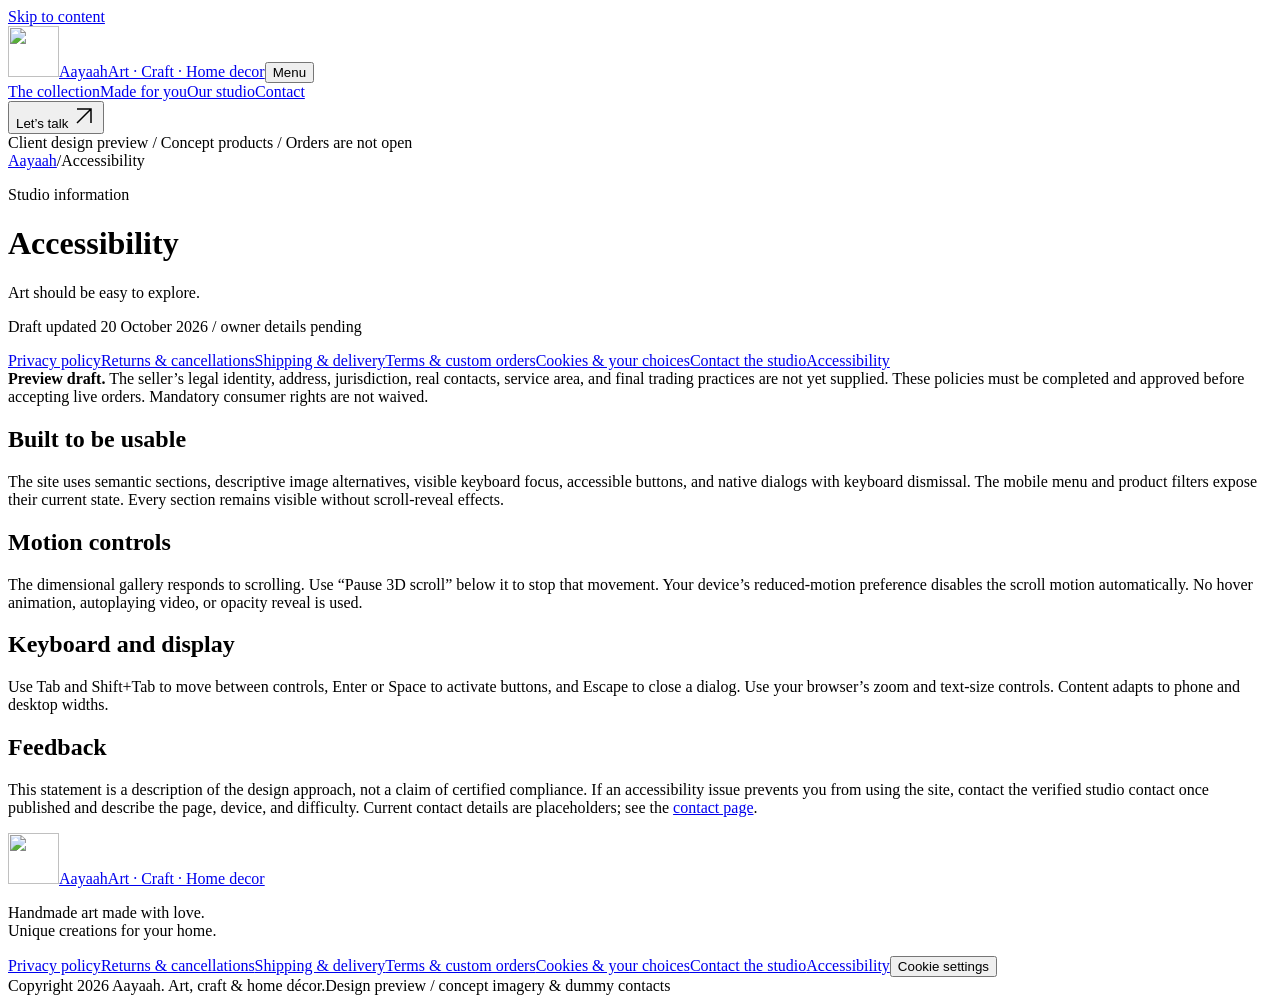
==== accessibility/index.html @ 4e4a51dd "Publish Aayaah client design preview" ====
<!doctype html>
<html lang="en"><head><meta charset="utf-8"><meta name="viewport" content="width=device-width,initial-scale=1"><meta name="theme-color" content="#141410"><meta name="description" content="Art should be easy to explore."><meta name="robots" content="noindex,nofollow"><title>Accessibility — Aayaah</title><link rel="icon" type="image/svg+xml" href="/aayaah-studio-preview/assets/favicon.svg"><link rel="stylesheet" href="/aayaah-studio-preview/site.css"><script type="module" src="/aayaah-studio-preview/site.js"></script></head><body><a href="#main" class="skip-link">Skip to content</a><header class="site-header wrap"><a class="brand" href="/aayaah-studio-preview/" aria-label="Aayaah home"><img class="brand-icon" src="/aayaah-studio-preview/assets/aayaah-logo.jpg" alt="" width="51" height="51"><span class="brand-word">Aayaah<span class="brand-sub">Art · Craft · Home decor</span></span></a><button type="button" class="menu-toggle" data-menu aria-expanded="false" aria-controls="main-nav">Menu</button><nav class="nav-links" id="main-nav" aria-label="Main navigation"><a href="/aayaah-studio-preview/#collection">The collection</a><a href="/aayaah-studio-preview/#custom">Made for you</a><a href="/aayaah-studio-preview/#studio">Our studio</a><a href="/aayaah-studio-preview/#contact">Contact</a></nav><button type="button" class="button header-contact" data-enquire="a custom piece">Let’s talk <svg class="arrow" width="24" height="24" viewBox="0 0 24 24" fill="none" stroke="currentColor" stroke-width="1.5" aria-hidden="true"><path d="M5 19 19 5M5 5h14v14"/></svg></button></header><main id="main"><div class="preview-ribbon">Client design preview / Concept products / Orders are not open</div><div class="policy-shell wrap"><nav class="policy-breadcrumb" aria-label="Breadcrumb"><a href="/aayaah-studio-preview/">Aayaah</a><span aria-hidden="true">/</span><span>Accessibility</span></nav><p class="eyebrow">Studio information</p><h1>Accessibility</h1><p>Art should be easy to explore.</p><p class="policy-date">Draft updated 20 October 2026 / owner details pending</p><div class="policy-layout"><nav class="policy-nav" aria-label="Studio information"><a href="/aayaah-studio-preview/privacy/">Privacy policy</a><a href="/aayaah-studio-preview/returns/">Returns & cancellations</a><a href="/aayaah-studio-preview/shipping/">Shipping & delivery</a><a href="/aayaah-studio-preview/terms/">Terms & custom orders</a><a href="/aayaah-studio-preview/cookies/">Cookies & your choices</a><a href="/aayaah-studio-preview/contact/">Contact the studio</a><a href="/aayaah-studio-preview/accessibility/" aria-current="page">Accessibility</a></nav><article class="policy-article"><div class="policy-draft"><strong>Preview draft.</strong> The seller’s legal identity, address, jurisdiction, real contacts, service area, and final trading practices are not yet supplied. These policies must be completed and approved before accepting live orders. Mandatory consumer rights are not waived.</div><h2>Built to be usable</h2><p>The site uses semantic sections, descriptive image alternatives, visible keyboard focus, accessible buttons, and native dialogs with keyboard dismissal. The mobile menu and product filters expose their current state. Every section remains visible without scroll-reveal effects.</p><h2>Motion controls</h2><p>The dimensional gallery responds to scrolling. Use “Pause 3D scroll” below it to stop that movement. Your device’s reduced-motion preference disables the scroll motion automatically. No hover animation, autoplaying video, or opacity reveal is used.</p><h2>Keyboard and display</h2><p>Use Tab and Shift+Tab to move between controls, Enter or Space to activate buttons, and Escape to close a dialog. Use your browser’s zoom and text-size controls. Content adapts to phone and desktop widths.</p><h2>Feedback</h2><p>This statement is a description of the design approach, not a claim of certified compliance. If an accessibility issue prevents you from using the site, contact the verified studio contact once published and describe the page, device, and difficulty. Current contact details are placeholders; see the <a href="/aayaah-studio-preview/contact/">contact page</a>.</p></article></div></div></main><footer class="site-footer wrap"><div class="footer-main"><div><a class="brand" href="/aayaah-studio-preview/" aria-label="Aayaah home"><img class="brand-icon" src="/aayaah-studio-preview/assets/aayaah-logo.jpg" alt="" width="51" height="51"><span class="brand-word">Aayaah<span class="brand-sub">Art · Craft · Home decor</span></span></a><p class="footer-copy">Handmade art made with love.<br>Unique creations for your home.</p></div><nav class="footer-links" aria-label="Policies and information"><a href="/aayaah-studio-preview/privacy/">Privacy policy</a><a href="/aayaah-studio-preview/returns/">Returns & cancellations</a><a href="/aayaah-studio-preview/shipping/">Shipping & delivery</a><a href="/aayaah-studio-preview/terms/">Terms & custom orders</a><a href="/aayaah-studio-preview/cookies/">Cookies & your choices</a><a href="/aayaah-studio-preview/contact/">Contact the studio</a><a href="/aayaah-studio-preview/accessibility/">Accessibility</a><button type="button" data-cookie-settings>Cookie settings</button></nav></div><div class="footer-bottom"><span>Copyright 2026 Aayaah. Art, craft & home décor.</span><span>Design preview / concept imagery & dummy contacts</span></div></footer><aside class="cookie-banner" data-cookie-banner aria-labelledby="cookie-title" hidden><h2 id="cookie-title">A little privacy. Your choice.</h2><p>No advertising or analytics. We can save your privacy choice on this device for 180 days, or you can explore without saving it. Read our <a href="/aayaah-studio-preview/cookies/">cookie policy</a> and <a href="/aayaah-studio-preview/privacy/">privacy policy</a>.</p><div class="cookie-actions"><button type="button" data-privacy-choice="remember">Allow & remember</button><button type="button" class="secondary" data-privacy-choice="none">Use without saving</button></div></aside><dialog id="enquiry-dialog" aria-labelledby="enquiry-title"><button type="button" class="close-dialog" data-close-dialog aria-label="Close enquiry">Close ×</button><p class="eyebrow">Aayaah / a personal conversation</p><h2 id="enquiry-title">Let’s talk about<br><em class="serif">your piece.</em></h2><p data-demo-notice>This preview uses dummy contacts. Compose and copy a message below; it will not be sent. Real WhatsApp and Instagram destinations will be connected before launch.</p><div class="dialog-channel-options" role="group" aria-label="Choose contact channel"><button type="button" data-select-channel="whatsapp" aria-pressed="true">WhatsApp</button><button type="button" data-select-channel="instagram" aria-pressed="false">Instagram</button></div><div class="dialog-details">Contact destination<strong data-contact-target></strong></div><label for="enquiry-message">Your enquiry</label><textarea id="enquiry-message" maxlength="2500" spellcheck="true"></textarea><button type="button" class="button dark" data-contact-action>Copy enquiry message</button><p class="status-message" role="status" data-enquiry-status></p><p>Discuss the price, materials, size, and delivery before agreeing an order. Read <a href="/aayaah-studio-preview/privacy/">Privacy</a> and <a href="/aayaah-studio-preview/terms/">Terms</a>.</p></dialog><dialog id="privacy-dialog" aria-labelledby="privacy-title"><button type="button" class="close-dialog" data-close-dialog aria-label="Close privacy choices">Close ×</button><p class="eyebrow">Your device / your choice</p><h2 id="privacy-title">Privacy,<br><em class="serif">kept simple.</em></h2><p data-privacy-status></p><p>Allowing storage only remembers this choice for 180 days. Continuing without saving removes the preference; the notice may appear on the next page. No choice enables advertising or analytics.</p><button type="button" class="button dark" data-privacy-choice="remember">Allow & remember</button><button type="button" class="button" data-privacy-choice="none">Use without saving</button><p>Read the <a href="/aayaah-studio-preview/cookies/">cookie policy</a> and <a href="/aayaah-studio-preview/privacy/">privacy policy</a>.</p></dialog><noscript><p class="wrap">JavaScript enables collection filters, enquiry previews, privacy preferences, and the mobile menu. All art and policy content remains readable. Visit <a href="/aayaah-studio-preview/contact/">Contact details</a> for the preview contact information.</p></noscript></body></html>
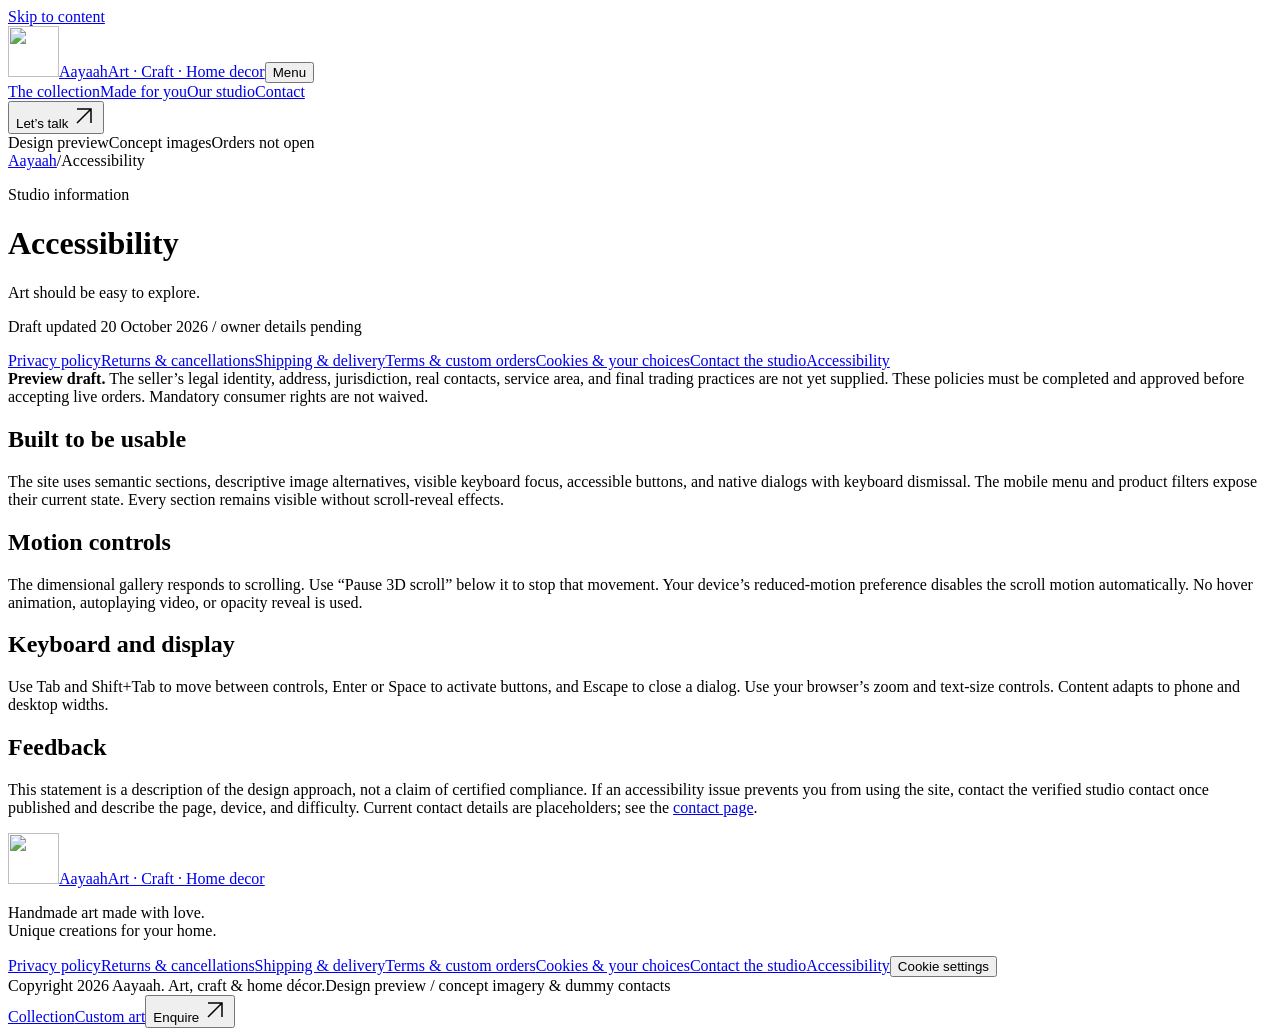
==== commit c78628b8: "Fix mobile layout and add lightweight scroll interactions" ====
--- a/accessibility/index.html
+++ b/accessibility/index.html
@@ -1,2 +1,2 @@
 <!doctype html>
-<html lang="en"><head><meta charset="utf-8"><meta name="viewport" content="width=device-width,initial-scale=1"><meta name="theme-color" content="#141410"><meta name="description" content="Art should be easy to explore."><meta name="robots" content="noindex,nofollow"><title>Accessibility — Aayaah</title><link rel="icon" type="image/svg+xml" href="/aayaah-studio-preview/assets/favicon.svg"><link rel="stylesheet" href="/aayaah-studio-preview/site.css"><script type="module" src="/aayaah-studio-preview/site.js"></script></head><body><a href="#main" class="skip-link">Skip to content</a><header class="site-header wrap"><a class="brand" href="/aayaah-studio-preview/" aria-label="Aayaah home"><img class="brand-icon" src="/aayaah-studio-preview/assets/aayaah-logo.jpg" alt="" width="51" height="51"><span class="brand-word">Aayaah<span class="brand-sub">Art · Craft · Home decor</span></span></a><button type="button" class="menu-toggle" data-menu aria-expanded="false" aria-controls="main-nav">Menu</button><nav class="nav-links" id="main-nav" aria-label="Main navigation"><a href="/aayaah-studio-preview/#collection">The collection</a><a href="/aayaah-studio-preview/#custom">Made for you</a><a href="/aayaah-studio-preview/#studio">Our studio</a><a href="/aayaah-studio-preview/#contact">Contact</a></nav><button type="button" class="button header-contact" data-enquire="a custom piece">Let’s talk <svg class="arrow" width="24" height="24" viewBox="0 0 24 24" fill="none" stroke="currentColor" stroke-width="1.5" aria-hidden="true"><path d="M5 19 19 5M5 5h14v14"/></svg></button></header><main id="main"><div class="preview-ribbon">Client design preview / Concept products / Orders are not open</div><div class="policy-shell wrap"><nav class="policy-breadcrumb" aria-label="Breadcrumb"><a href="/aayaah-studio-preview/">Aayaah</a><span aria-hidden="true">/</span><span>Accessibility</span></nav><p class="eyebrow">Studio information</p><h1>Accessibility</h1><p>Art should be easy to explore.</p><p class="policy-date">Draft updated 20 October 2026 / owner details pending</p><div class="policy-layout"><nav class="policy-nav" aria-label="Studio information"><a href="/aayaah-studio-preview/privacy/">Privacy policy</a><a href="/aayaah-studio-preview/returns/">Returns & cancellations</a><a href="/aayaah-studio-preview/shipping/">Shipping & delivery</a><a href="/aayaah-studio-preview/terms/">Terms & custom orders</a><a href="/aayaah-studio-preview/cookies/">Cookies & your choices</a><a href="/aayaah-studio-preview/contact/">Contact the studio</a><a href="/aayaah-studio-preview/accessibility/" aria-current="page">Accessibility</a></nav><article class="policy-article"><div class="policy-draft"><strong>Preview draft.</strong> The seller’s legal identity, address, jurisdiction, real contacts, service area, and final trading practices are not yet supplied. These policies must be completed and approved before accepting live orders. Mandatory consumer rights are not waived.</div><h2>Built to be usable</h2><p>The site uses semantic sections, descriptive image alternatives, visible keyboard focus, accessible buttons, and native dialogs with keyboard dismissal. The mobile menu and product filters expose their current state. Every section remains visible without scroll-reveal effects.</p><h2>Motion controls</h2><p>The dimensional gallery responds to scrolling. Use “Pause 3D scroll” below it to stop that movement. Your device’s reduced-motion preference disables the scroll motion automatically. No hover animation, autoplaying video, or opacity reveal is used.</p><h2>Keyboard and display</h2><p>Use Tab and Shift+Tab to move between controls, Enter or Space to activate buttons, and Escape to close a dialog. Use your browser’s zoom and text-size controls. Content adapts to phone and desktop widths.</p><h2>Feedback</h2><p>This statement is a description of the design approach, not a claim of certified compliance. If an accessibility issue prevents you from using the site, contact the verified studio contact once published and describe the page, device, and difficulty. Current contact details are placeholders; see the <a href="/aayaah-studio-preview/contact/">contact page</a>.</p></article></div></div></main><footer class="site-footer wrap"><div class="footer-main"><div><a class="brand" href="/aayaah-studio-preview/" aria-label="Aayaah home"><img class="brand-icon" src="/aayaah-studio-preview/assets/aayaah-logo.jpg" alt="" width="51" height="51"><span class="brand-word">Aayaah<span class="brand-sub">Art · Craft · Home decor</span></span></a><p class="footer-copy">Handmade art made with love.<br>Unique creations for your home.</p></div><nav class="footer-links" aria-label="Policies and information"><a href="/aayaah-studio-preview/privacy/">Privacy policy</a><a href="/aayaah-studio-preview/returns/">Returns & cancellations</a><a href="/aayaah-studio-preview/shipping/">Shipping & delivery</a><a href="/aayaah-studio-preview/terms/">Terms & custom orders</a><a href="/aayaah-studio-preview/cookies/">Cookies & your choices</a><a href="/aayaah-studio-preview/contact/">Contact the studio</a><a href="/aayaah-studio-preview/accessibility/">Accessibility</a><button type="button" data-cookie-settings>Cookie settings</button></nav></div><div class="footer-bottom"><span>Copyright 2026 Aayaah. Art, craft & home décor.</span><span>Design preview / concept imagery & dummy contacts</span></div></footer><aside class="cookie-banner" data-cookie-banner aria-labelledby="cookie-title" hidden><h2 id="cookie-title">A little privacy. Your choice.</h2><p>No advertising or analytics. We can save your privacy choice on this device for 180 days, or you can explore without saving it. Read our <a href="/aayaah-studio-preview/cookies/">cookie policy</a> and <a href="/aayaah-studio-preview/privacy/">privacy policy</a>.</p><div class="cookie-actions"><button type="button" data-privacy-choice="remember">Allow & remember</button><button type="button" class="secondary" data-privacy-choice="none">Use without saving</button></div></aside><dialog id="enquiry-dialog" aria-labelledby="enquiry-title"><button type="button" class="close-dialog" data-close-dialog aria-label="Close enquiry">Close ×</button><p class="eyebrow">Aayaah / a personal conversation</p><h2 id="enquiry-title">Let’s talk about<br><em class="serif">your piece.</em></h2><p data-demo-notice>This preview uses dummy contacts. Compose and copy a message below; it will not be sent. Real WhatsApp and Instagram destinations will be connected before launch.</p><div class="dialog-channel-options" role="group" aria-label="Choose contact channel"><button type="button" data-select-channel="whatsapp" aria-pressed="true">WhatsApp</button><button type="button" data-select-channel="instagram" aria-pressed="false">Instagram</button></div><div class="dialog-details">Contact destination<strong data-contact-target></strong></div><label for="enquiry-message">Your enquiry</label><textarea id="enquiry-message" maxlength="2500" spellcheck="true"></textarea><button type="button" class="button dark" data-contact-action>Copy enquiry message</button><p class="status-message" role="status" data-enquiry-status></p><p>Discuss the price, materials, size, and delivery before agreeing an order. Read <a href="/aayaah-studio-preview/privacy/">Privacy</a> and <a href="/aayaah-studio-preview/terms/">Terms</a>.</p></dialog><dialog id="privacy-dialog" aria-labelledby="privacy-title"><button type="button" class="close-dialog" data-close-dialog aria-label="Close privacy choices">Close ×</button><p class="eyebrow">Your device / your choice</p><h2 id="privacy-title">Privacy,<br><em class="serif">kept simple.</em></h2><p data-privacy-status></p><p>Allowing storage only remembers this choice for 180 days. Continuing without saving removes the preference; the notice may appear on the next page. No choice enables advertising or analytics.</p><button type="button" class="button dark" data-privacy-choice="remember">Allow & remember</button><button type="button" class="button" data-privacy-choice="none">Use without saving</button><p>Read the <a href="/aayaah-studio-preview/cookies/">cookie policy</a> and <a href="/aayaah-studio-preview/privacy/">privacy policy</a>.</p></dialog><noscript><p class="wrap">JavaScript enables collection filters, enquiry previews, privacy preferences, and the mobile menu. All art and policy content remains readable. Visit <a href="/aayaah-studio-preview/contact/">Contact details</a> for the preview contact information.</p></noscript></body></html>
+<html lang="en"><head><meta charset="utf-8"><meta name="viewport" content="width=device-width,initial-scale=1"><meta name="theme-color" content="#141410"><meta name="description" content="Art should be easy to explore."><meta name="robots" content="noindex,nofollow"><title>Accessibility — Aayaah</title><link rel="icon" type="image/svg+xml" href="/aayaah-studio-preview/assets/favicon.svg"><link rel="stylesheet" href="/aayaah-studio-preview/site.css?v=7b7bf8d8a28e"><script type="module" src="/aayaah-studio-preview/site.js?v=3ce2d5aabee8"></script></head><body><a href="#main" class="skip-link">Skip to content</a><header class="site-header wrap"><a class="brand" href="/aayaah-studio-preview/" aria-label="Aayaah home"><img class="brand-icon" src="/aayaah-studio-preview/assets/aayaah-logo.jpg" alt="" width="51" height="51"><span class="brand-word">Aayaah<span class="brand-sub">Art · Craft · Home decor</span></span></a><button type="button" class="menu-toggle" data-menu aria-expanded="false" aria-controls="main-nav">Menu</button><nav class="nav-links" id="main-nav" aria-label="Main navigation"><a href="/aayaah-studio-preview/#collection">The collection</a><a href="/aayaah-studio-preview/#custom">Made for you</a><a href="/aayaah-studio-preview/#studio">Our studio</a><a href="/aayaah-studio-preview/#contact">Contact</a></nav><span class="reading-progress" data-page-progress aria-hidden="true"></span><button type="button" class="button header-contact" data-enquire="a custom piece">Let’s talk <svg class="arrow" width="24" height="24" viewBox="0 0 24 24" fill="none" stroke="currentColor" stroke-width="1.5" aria-hidden="true"><path d="M5 19 19 5M5 5h14v14"/></svg></button></header><main id="main"><div class="preview-ribbon"><span>Design preview</span><span>Concept images</span><span>Orders not open</span></div><div class="policy-shell wrap"><nav class="policy-breadcrumb" aria-label="Breadcrumb"><a href="/aayaah-studio-preview/">Aayaah</a><span aria-hidden="true">/</span><span>Accessibility</span></nav><p class="eyebrow">Studio information</p><h1>Accessibility</h1><p>Art should be easy to explore.</p><p class="policy-date">Draft updated 20 October 2026 / owner details pending</p><div class="policy-layout"><nav class="policy-nav" aria-label="Studio information"><a href="/aayaah-studio-preview/privacy/">Privacy policy</a><a href="/aayaah-studio-preview/returns/">Returns & cancellations</a><a href="/aayaah-studio-preview/shipping/">Shipping & delivery</a><a href="/aayaah-studio-preview/terms/">Terms & custom orders</a><a href="/aayaah-studio-preview/cookies/">Cookies & your choices</a><a href="/aayaah-studio-preview/contact/">Contact the studio</a><a href="/aayaah-studio-preview/accessibility/" aria-current="page">Accessibility</a></nav><article class="policy-article"><div class="policy-draft"><strong>Preview draft.</strong> The seller’s legal identity, address, jurisdiction, real contacts, service area, and final trading practices are not yet supplied. These policies must be completed and approved before accepting live orders. Mandatory consumer rights are not waived.</div><h2>Built to be usable</h2><p>The site uses semantic sections, descriptive image alternatives, visible keyboard focus, accessible buttons, and native dialogs with keyboard dismissal. The mobile menu and product filters expose their current state. Every section remains visible without scroll-reveal effects.</p><h2>Motion controls</h2><p>The dimensional gallery responds to scrolling. Use “Pause 3D scroll” below it to stop that movement. Your device’s reduced-motion preference disables the scroll motion automatically. No hover animation, autoplaying video, or opacity reveal is used.</p><h2>Keyboard and display</h2><p>Use Tab and Shift+Tab to move between controls, Enter or Space to activate buttons, and Escape to close a dialog. Use your browser’s zoom and text-size controls. Content adapts to phone and desktop widths.</p><h2>Feedback</h2><p>This statement is a description of the design approach, not a claim of certified compliance. If an accessibility issue prevents you from using the site, contact the verified studio contact once published and describe the page, device, and difficulty. Current contact details are placeholders; see the <a href="/aayaah-studio-preview/contact/">contact page</a>.</p></article></div></div></main><footer class="site-footer wrap"><div class="footer-main"><div><a class="brand" href="/aayaah-studio-preview/" aria-label="Aayaah home"><img class="brand-icon" src="/aayaah-studio-preview/assets/aayaah-logo.jpg" alt="" width="51" height="51"><span class="brand-word">Aayaah<span class="brand-sub">Art · Craft · Home decor</span></span></a><p class="footer-copy">Handmade art made with love.<br>Unique creations for your home.</p></div><nav class="footer-links" aria-label="Policies and information"><a href="/aayaah-studio-preview/privacy/">Privacy policy</a><a href="/aayaah-studio-preview/returns/">Returns & cancellations</a><a href="/aayaah-studio-preview/shipping/">Shipping & delivery</a><a href="/aayaah-studio-preview/terms/">Terms & custom orders</a><a href="/aayaah-studio-preview/cookies/">Cookies & your choices</a><a href="/aayaah-studio-preview/contact/">Contact the studio</a><a href="/aayaah-studio-preview/accessibility/">Accessibility</a><button type="button" data-cookie-settings>Cookie settings</button></nav></div><div class="footer-bottom"><span>Copyright 2026 Aayaah. Art, craft & home décor.</span><span>Design preview / concept imagery & dummy contacts</span></div></footer><nav class="mobile-dock" aria-label="Quick mobile navigation"><a href="/aayaah-studio-preview/#collection">Collection</a><a href="/aayaah-studio-preview/#custom">Custom art</a><button type="button" data-enquire="a custom piece">Enquire <svg class="arrow" width="24" height="24" viewBox="0 0 24 24" fill="none" stroke="currentColor" stroke-width="1.5" aria-hidden="true"><path d="M5 19 19 5M5 5h14v14"/></svg></button></nav><aside class="cookie-banner" data-cookie-banner aria-labelledby="cookie-title" hidden><h2 id="cookie-title">A little privacy. Your choice.</h2><p>No advertising or analytics. We can save your privacy choice on this device for 180 days, or you can explore without saving it. Read our <a href="/aayaah-studio-preview/cookies/">cookie policy</a> and <a href="/aayaah-studio-preview/privacy/">privacy policy</a>.</p><div class="cookie-actions"><button type="button" data-privacy-choice="remember">Allow & remember</button><button type="button" class="secondary" data-privacy-choice="none">Use without saving</button></div></aside><dialog id="enquiry-dialog" aria-labelledby="enquiry-title"><button type="button" class="close-dialog" data-close-dialog aria-label="Close enquiry">Close ×</button><p class="eyebrow">Aayaah / a personal conversation</p><h2 id="enquiry-title">Let’s talk about<br><em class="serif">your piece.</em></h2><p data-demo-notice>This preview uses dummy contacts. Compose and copy a message below; it will not be sent. Real WhatsApp and Instagram destinations will be connected before launch.</p><div class="dialog-channel-options" role="group" aria-label="Choose contact channel"><button type="button" data-select-channel="whatsapp" aria-pressed="true">WhatsApp</button><button type="button" data-select-channel="instagram" aria-pressed="false">Instagram</button></div><div class="dialog-details">Contact destination<strong data-contact-target></strong></div><label for="enquiry-message">Your enquiry</label><textarea id="enquiry-message" maxlength="2500" spellcheck="true"></textarea><button type="button" class="button dark" data-contact-action>Copy enquiry message</button><p class="status-message" role="status" data-enquiry-status></p><p>Discuss the price, materials, size, and delivery before agreeing an order. Read <a href="/aayaah-studio-preview/privacy/">Privacy</a> and <a href="/aayaah-studio-preview/terms/">Terms</a>.</p></dialog><dialog id="privacy-dialog" aria-labelledby="privacy-title"><button type="button" class="close-dialog" data-close-dialog aria-label="Close privacy choices">Close ×</button><p class="eyebrow">Your device / your choice</p><h2 id="privacy-title">Privacy,<br><em class="serif">kept simple.</em></h2><p data-privacy-status></p><p>Allowing storage only remembers this choice for 180 days. Continuing without saving removes the preference; the notice may appear on the next page. No choice enables advertising or analytics.</p><button type="button" class="button dark" data-privacy-choice="remember">Allow & remember</button><button type="button" class="button" data-privacy-choice="none">Use without saving</button><p>Read the <a href="/aayaah-studio-preview/cookies/">cookie policy</a> and <a href="/aayaah-studio-preview/privacy/">privacy policy</a>.</p></dialog><noscript><p class="wrap">JavaScript enables collection filters, enquiry previews, privacy preferences, and the mobile menu. All art and policy content remains readable. Visit <a href="/aayaah-studio-preview/contact/">Contact details</a> for the preview contact information.</p></noscript></body></html>
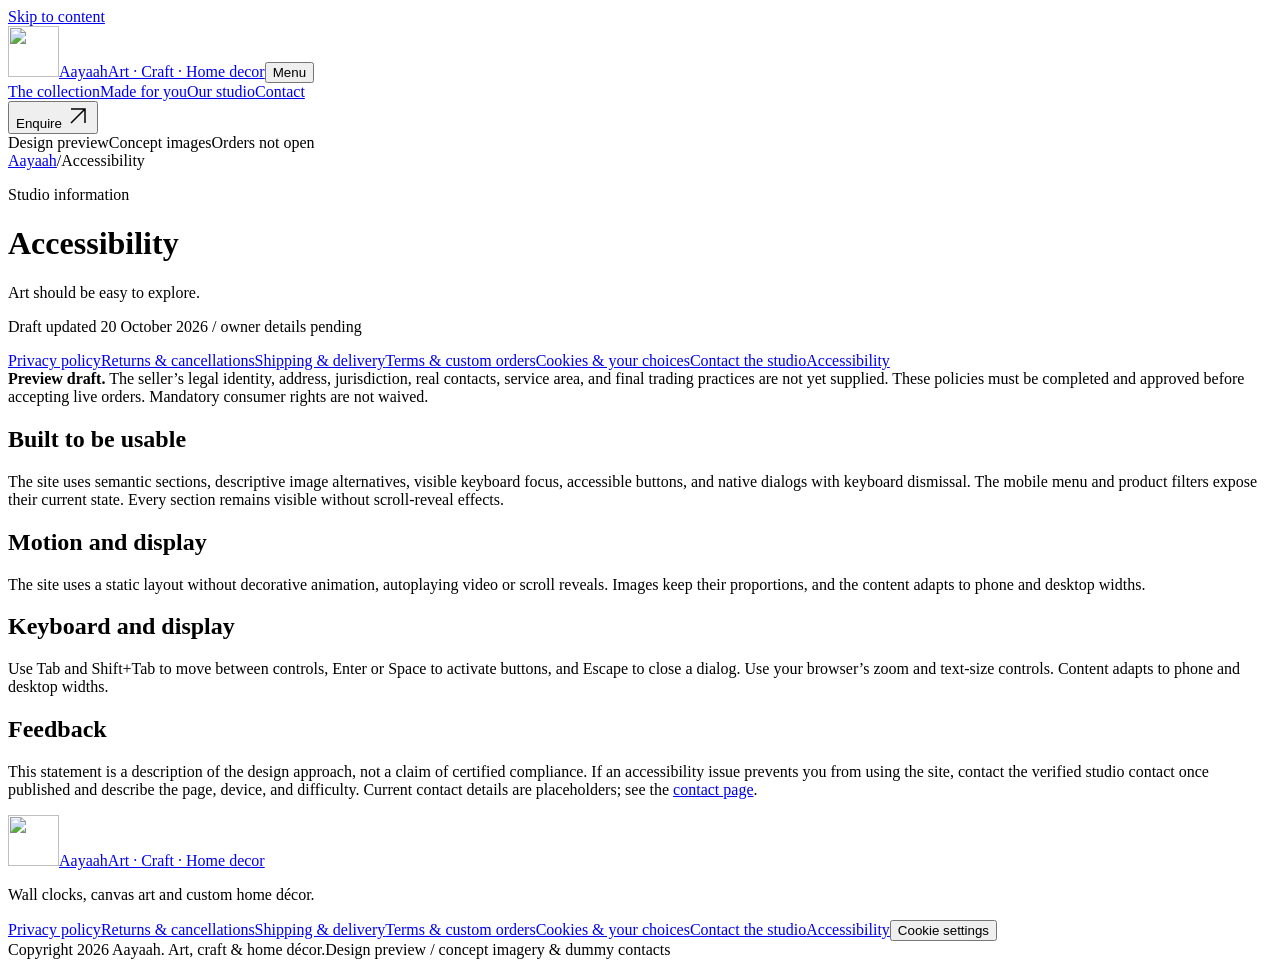
==== commit 2d88dc7c: "Restyle Aayaah with a minimal silver and brown design" ====
--- a/accessibility/index.html
+++ b/accessibility/index.html
@@ -1,2 +1,2 @@
 <!doctype html>
-<html lang="en"><head><meta charset="utf-8"><meta name="viewport" content="width=device-width,initial-scale=1"><meta name="theme-color" content="#141410"><meta name="description" content="Art should be easy to explore."><meta name="robots" content="noindex,nofollow"><title>Accessibility — Aayaah</title><link rel="icon" type="image/svg+xml" href="/aayaah-studio-preview/assets/favicon.svg"><link rel="stylesheet" href="/aayaah-studio-preview/site.css?v=7b7bf8d8a28e"><script type="module" src="/aayaah-studio-preview/site.js?v=3ce2d5aabee8"></script></head><body><a href="#main" class="skip-link">Skip to content</a><header class="site-header wrap"><a class="brand" href="/aayaah-studio-preview/" aria-label="Aayaah home"><img class="brand-icon" src="/aayaah-studio-preview/assets/aayaah-logo.jpg" alt="" width="51" height="51"><span class="brand-word">Aayaah<span class="brand-sub">Art · Craft · Home decor</span></span></a><button type="button" class="menu-toggle" data-menu aria-expanded="false" aria-controls="main-nav">Menu</button><nav class="nav-links" id="main-nav" aria-label="Main navigation"><a href="/aayaah-studio-preview/#collection">The collection</a><a href="/aayaah-studio-preview/#custom">Made for you</a><a href="/aayaah-studio-preview/#studio">Our studio</a><a href="/aayaah-studio-preview/#contact">Contact</a></nav><span class="reading-progress" data-page-progress aria-hidden="true"></span><button type="button" class="button header-contact" data-enquire="a custom piece">Let’s talk <svg class="arrow" width="24" height="24" viewBox="0 0 24 24" fill="none" stroke="currentColor" stroke-width="1.5" aria-hidden="true"><path d="M5 19 19 5M5 5h14v14"/></svg></button></header><main id="main"><div class="preview-ribbon"><span>Design preview</span><span>Concept images</span><span>Orders not open</span></div><div class="policy-shell wrap"><nav class="policy-breadcrumb" aria-label="Breadcrumb"><a href="/aayaah-studio-preview/">Aayaah</a><span aria-hidden="true">/</span><span>Accessibility</span></nav><p class="eyebrow">Studio information</p><h1>Accessibility</h1><p>Art should be easy to explore.</p><p class="policy-date">Draft updated 20 October 2026 / owner details pending</p><div class="policy-layout"><nav class="policy-nav" aria-label="Studio information"><a href="/aayaah-studio-preview/privacy/">Privacy policy</a><a href="/aayaah-studio-preview/returns/">Returns & cancellations</a><a href="/aayaah-studio-preview/shipping/">Shipping & delivery</a><a href="/aayaah-studio-preview/terms/">Terms & custom orders</a><a href="/aayaah-studio-preview/cookies/">Cookies & your choices</a><a href="/aayaah-studio-preview/contact/">Contact the studio</a><a href="/aayaah-studio-preview/accessibility/" aria-current="page">Accessibility</a></nav><article class="policy-article"><div class="policy-draft"><strong>Preview draft.</strong> The seller’s legal identity, address, jurisdiction, real contacts, service area, and final trading practices are not yet supplied. These policies must be completed and approved before accepting live orders. Mandatory consumer rights are not waived.</div><h2>Built to be usable</h2><p>The site uses semantic sections, descriptive image alternatives, visible keyboard focus, accessible buttons, and native dialogs with keyboard dismissal. The mobile menu and product filters expose their current state. Every section remains visible without scroll-reveal effects.</p><h2>Motion controls</h2><p>The dimensional gallery responds to scrolling. Use “Pause 3D scroll” below it to stop that movement. Your device’s reduced-motion preference disables the scroll motion automatically. No hover animation, autoplaying video, or opacity reveal is used.</p><h2>Keyboard and display</h2><p>Use Tab and Shift+Tab to move between controls, Enter or Space to activate buttons, and Escape to close a dialog. Use your browser’s zoom and text-size controls. Content adapts to phone and desktop widths.</p><h2>Feedback</h2><p>This statement is a description of the design approach, not a claim of certified compliance. If an accessibility issue prevents you from using the site, contact the verified studio contact once published and describe the page, device, and difficulty. Current contact details are placeholders; see the <a href="/aayaah-studio-preview/contact/">contact page</a>.</p></article></div></div></main><footer class="site-footer wrap"><div class="footer-main"><div><a class="brand" href="/aayaah-studio-preview/" aria-label="Aayaah home"><img class="brand-icon" src="/aayaah-studio-preview/assets/aayaah-logo.jpg" alt="" width="51" height="51"><span class="brand-word">Aayaah<span class="brand-sub">Art · Craft · Home decor</span></span></a><p class="footer-copy">Handmade art made with love.<br>Unique creations for your home.</p></div><nav class="footer-links" aria-label="Policies and information"><a href="/aayaah-studio-preview/privacy/">Privacy policy</a><a href="/aayaah-studio-preview/returns/">Returns & cancellations</a><a href="/aayaah-studio-preview/shipping/">Shipping & delivery</a><a href="/aayaah-studio-preview/terms/">Terms & custom orders</a><a href="/aayaah-studio-preview/cookies/">Cookies & your choices</a><a href="/aayaah-studio-preview/contact/">Contact the studio</a><a href="/aayaah-studio-preview/accessibility/">Accessibility</a><button type="button" data-cookie-settings>Cookie settings</button></nav></div><div class="footer-bottom"><span>Copyright 2026 Aayaah. Art, craft & home décor.</span><span>Design preview / concept imagery & dummy contacts</span></div></footer><nav class="mobile-dock" aria-label="Quick mobile navigation"><a href="/aayaah-studio-preview/#collection">Collection</a><a href="/aayaah-studio-preview/#custom">Custom art</a><button type="button" data-enquire="a custom piece">Enquire <svg class="arrow" width="24" height="24" viewBox="0 0 24 24" fill="none" stroke="currentColor" stroke-width="1.5" aria-hidden="true"><path d="M5 19 19 5M5 5h14v14"/></svg></button></nav><aside class="cookie-banner" data-cookie-banner aria-labelledby="cookie-title" hidden><h2 id="cookie-title">A little privacy. Your choice.</h2><p>No advertising or analytics. We can save your privacy choice on this device for 180 days, or you can explore without saving it. Read our <a href="/aayaah-studio-preview/cookies/">cookie policy</a> and <a href="/aayaah-studio-preview/privacy/">privacy policy</a>.</p><div class="cookie-actions"><button type="button" data-privacy-choice="remember">Allow & remember</button><button type="button" class="secondary" data-privacy-choice="none">Use without saving</button></div></aside><dialog id="enquiry-dialog" aria-labelledby="enquiry-title"><button type="button" class="close-dialog" data-close-dialog aria-label="Close enquiry">Close ×</button><p class="eyebrow">Aayaah / a personal conversation</p><h2 id="enquiry-title">Let’s talk about<br><em class="serif">your piece.</em></h2><p data-demo-notice>This preview uses dummy contacts. Compose and copy a message below; it will not be sent. Real WhatsApp and Instagram destinations will be connected before launch.</p><div class="dialog-channel-options" role="group" aria-label="Choose contact channel"><button type="button" data-select-channel="whatsapp" aria-pressed="true">WhatsApp</button><button type="button" data-select-channel="instagram" aria-pressed="false">Instagram</button></div><div class="dialog-details">Contact destination<strong data-contact-target></strong></div><label for="enquiry-message">Your enquiry</label><textarea id="enquiry-message" maxlength="2500" spellcheck="true"></textarea><button type="button" class="button dark" data-contact-action>Copy enquiry message</button><p class="status-message" role="status" data-enquiry-status></p><p>Discuss the price, materials, size, and delivery before agreeing an order. Read <a href="/aayaah-studio-preview/privacy/">Privacy</a> and <a href="/aayaah-studio-preview/terms/">Terms</a>.</p></dialog><dialog id="privacy-dialog" aria-labelledby="privacy-title"><button type="button" class="close-dialog" data-close-dialog aria-label="Close privacy choices">Close ×</button><p class="eyebrow">Your device / your choice</p><h2 id="privacy-title">Privacy,<br><em class="serif">kept simple.</em></h2><p data-privacy-status></p><p>Allowing storage only remembers this choice for 180 days. Continuing without saving removes the preference; the notice may appear on the next page. No choice enables advertising or analytics.</p><button type="button" class="button dark" data-privacy-choice="remember">Allow & remember</button><button type="button" class="button" data-privacy-choice="none">Use without saving</button><p>Read the <a href="/aayaah-studio-preview/cookies/">cookie policy</a> and <a href="/aayaah-studio-preview/privacy/">privacy policy</a>.</p></dialog><noscript><p class="wrap">JavaScript enables collection filters, enquiry previews, privacy preferences, and the mobile menu. All art and policy content remains readable. Visit <a href="/aayaah-studio-preview/contact/">Contact details</a> for the preview contact information.</p></noscript></body></html>
+<html lang="en"><head><meta charset="utf-8"><meta name="viewport" content="width=device-width,initial-scale=1"><meta name="theme-color" content="#f3f4f3"><meta name="description" content="Art should be easy to explore."><meta name="robots" content="noindex,nofollow"><title>Accessibility — Aayaah</title><link rel="icon" type="image/svg+xml" href="/aayaah-studio-preview/assets/favicon.svg"><link rel="stylesheet" href="/aayaah-studio-preview/site.css?v=7d3fa1e58a66"><script type="module" src="/aayaah-studio-preview/site.js?v=711b351e6f8d"></script></head><body><a href="#main" class="skip-link">Skip to content</a><header class="site-header wrap"><a class="brand" href="/aayaah-studio-preview/" aria-label="Aayaah home"><img class="brand-icon" src="/aayaah-studio-preview/assets/aayaah-logo.jpg" alt="" width="51" height="51"><span class="brand-word">Aayaah<span class="brand-sub">Art · Craft · Home decor</span></span></a><button type="button" class="menu-toggle" data-menu aria-expanded="false" aria-controls="main-nav">Menu</button><nav class="nav-links" id="main-nav" aria-label="Main navigation"><a href="/aayaah-studio-preview/#collection">The collection</a><a href="/aayaah-studio-preview/#custom">Made for you</a><a href="/aayaah-studio-preview/#studio">Our studio</a><a href="/aayaah-studio-preview/#contact">Contact</a></nav><button type="button" class="button header-contact" data-enquire="a custom piece">Enquire <svg class="arrow" width="24" height="24" viewBox="0 0 24 24" fill="none" stroke="currentColor" stroke-width="1.5" aria-hidden="true"><path d="M5 19 19 5M5 5h14v14"/></svg></button></header><main id="main"><div class="preview-ribbon"><span>Design preview</span><span>Concept images</span><span>Orders not open</span></div><div class="policy-shell wrap"><nav class="policy-breadcrumb" aria-label="Breadcrumb"><a href="/aayaah-studio-preview/">Aayaah</a><span aria-hidden="true">/</span><span>Accessibility</span></nav><p class="eyebrow">Studio information</p><h1>Accessibility</h1><p>Art should be easy to explore.</p><p class="policy-date">Draft updated 20 October 2026 / owner details pending</p><div class="policy-layout"><nav class="policy-nav" aria-label="Studio information"><a href="/aayaah-studio-preview/privacy/">Privacy policy</a><a href="/aayaah-studio-preview/returns/">Returns & cancellations</a><a href="/aayaah-studio-preview/shipping/">Shipping & delivery</a><a href="/aayaah-studio-preview/terms/">Terms & custom orders</a><a href="/aayaah-studio-preview/cookies/">Cookies & your choices</a><a href="/aayaah-studio-preview/contact/">Contact the studio</a><a href="/aayaah-studio-preview/accessibility/" aria-current="page">Accessibility</a></nav><article class="policy-article"><div class="policy-draft"><strong>Preview draft.</strong> The seller’s legal identity, address, jurisdiction, real contacts, service area, and final trading practices are not yet supplied. These policies must be completed and approved before accepting live orders. Mandatory consumer rights are not waived.</div><h2>Built to be usable</h2><p>The site uses semantic sections, descriptive image alternatives, visible keyboard focus, accessible buttons, and native dialogs with keyboard dismissal. The mobile menu and product filters expose their current state. Every section remains visible without scroll-reveal effects.</p><h2>Motion and display</h2><p>The site uses a static layout without decorative animation, autoplaying video or scroll reveals. Images keep their proportions, and the content adapts to phone and desktop widths.</p><h2>Keyboard and display</h2><p>Use Tab and Shift+Tab to move between controls, Enter or Space to activate buttons, and Escape to close a dialog. Use your browser’s zoom and text-size controls. Content adapts to phone and desktop widths.</p><h2>Feedback</h2><p>This statement is a description of the design approach, not a claim of certified compliance. If an accessibility issue prevents you from using the site, contact the verified studio contact once published and describe the page, device, and difficulty. Current contact details are placeholders; see the <a href="/aayaah-studio-preview/contact/">contact page</a>.</p></article></div></div></main><footer class="site-footer wrap"><div class="footer-main"><div><a class="brand" href="/aayaah-studio-preview/" aria-label="Aayaah home"><img class="brand-icon" src="/aayaah-studio-preview/assets/aayaah-logo.jpg" alt="" width="51" height="51"><span class="brand-word">Aayaah<span class="brand-sub">Art · Craft · Home decor</span></span></a><p class="footer-copy">Wall clocks, canvas art and custom home décor.</p></div><nav class="footer-links" aria-label="Policies and information"><a href="/aayaah-studio-preview/privacy/">Privacy policy</a><a href="/aayaah-studio-preview/returns/">Returns & cancellations</a><a href="/aayaah-studio-preview/shipping/">Shipping & delivery</a><a href="/aayaah-studio-preview/terms/">Terms & custom orders</a><a href="/aayaah-studio-preview/cookies/">Cookies & your choices</a><a href="/aayaah-studio-preview/contact/">Contact the studio</a><a href="/aayaah-studio-preview/accessibility/">Accessibility</a><button type="button" data-cookie-settings>Cookie settings</button></nav></div><div class="footer-bottom"><span>Copyright 2026 Aayaah. Art, craft & home décor.</span><span>Design preview / concept imagery & dummy contacts</span></div></footer><aside class="cookie-banner" data-cookie-banner aria-labelledby="cookie-title" hidden><h2 id="cookie-title">Privacy choices</h2><p>No advertising or analytics. We can save your privacy choice on this device for 180 days, or you can explore without saving it. Read our <a href="/aayaah-studio-preview/cookies/">cookie policy</a> and <a href="/aayaah-studio-preview/privacy/">privacy policy</a>.</p><div class="cookie-actions"><button type="button" data-privacy-choice="remember">Allow & remember</button><button type="button" class="secondary" data-privacy-choice="none">Use without saving</button></div></aside><dialog id="enquiry-dialog" aria-labelledby="enquiry-title"><button type="button" class="close-dialog" data-close-dialog aria-label="Close enquiry">Close ×</button><p class="eyebrow">Product enquiry</p><h2 id="enquiry-title">Enquire about a piece</h2><p data-demo-notice>This preview uses dummy contacts. Compose and copy a message below; it will not be sent. Real WhatsApp and Instagram destinations will be connected before launch.</p><div class="dialog-channel-options" role="group" aria-label="Choose contact channel"><button type="button" data-select-channel="whatsapp" aria-pressed="true">WhatsApp</button><button type="button" data-select-channel="instagram" aria-pressed="false">Instagram</button></div><div class="dialog-details">Contact destination<strong data-contact-target></strong></div><label for="enquiry-message">Your enquiry</label><textarea id="enquiry-message" maxlength="2500" spellcheck="true"></textarea><button type="button" class="button dark" data-contact-action>Copy enquiry message</button><p class="status-message" role="status" data-enquiry-status></p><p>Discuss the price, materials, size, and delivery before agreeing an order. Read <a href="/aayaah-studio-preview/privacy/">Privacy</a> and <a href="/aayaah-studio-preview/terms/">Terms</a>.</p></dialog><dialog id="privacy-dialog" aria-labelledby="privacy-title"><button type="button" class="close-dialog" data-close-dialog aria-label="Close privacy choices">Close ×</button><p class="eyebrow">Your device / your choice</p><h2 id="privacy-title">Privacy settings</h2><p data-privacy-status></p><p>Allowing storage only remembers this choice for 180 days. Continuing without saving removes the preference; the notice may appear on the next page. No choice enables advertising or analytics.</p><button type="button" class="button dark" data-privacy-choice="remember">Allow & remember</button><button type="button" class="button" data-privacy-choice="none">Use without saving</button><p>Read the <a href="/aayaah-studio-preview/cookies/">cookie policy</a> and <a href="/aayaah-studio-preview/privacy/">privacy policy</a>.</p></dialog><noscript><p class="wrap">JavaScript enables collection filters, enquiry previews, privacy preferences, and the mobile menu. All art and policy content remains readable. Visit <a href="/aayaah-studio-preview/contact/">Contact details</a> for the preview contact information.</p></noscript></body></html>
